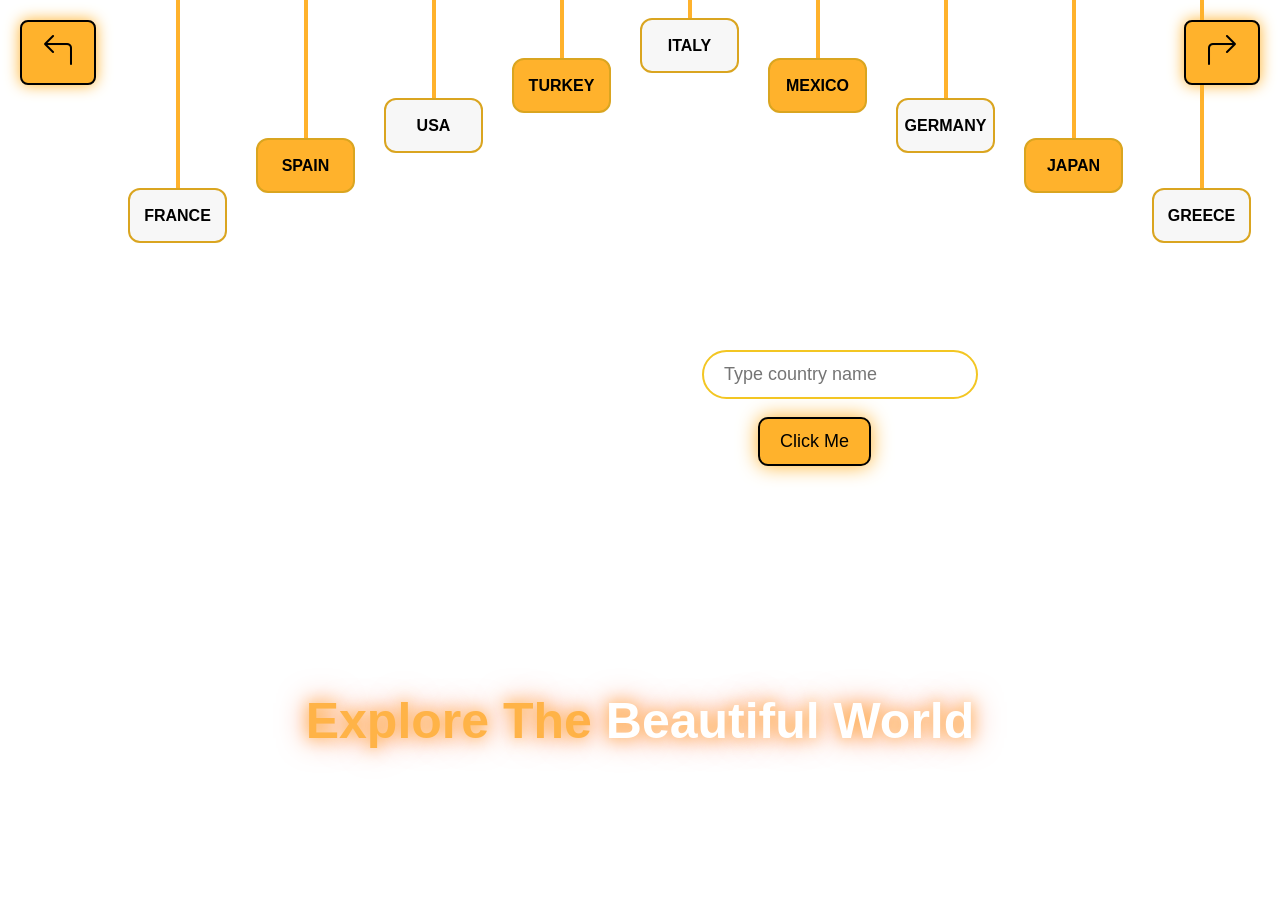
==== 1.html @ b1dcc755 "Add files via upload" ====
<!DOCTYPE html>
<html lang="en">

<head>
  <meta charset="UTF-8">
  <title>Tourism Showcase</title>
 <link rel="stylesheet" href="https://cdn.jsdelivr.net/npm/bootstrap-icons@1.11.3/font/bootstrap-icons.css">

  <style>
    * {
      margin: 0;
      padding: 0;
      box-sizing: border-box;
    }

    body {
      height: 100vh;
      overflow: hidden;
     
      background-image: url(images/Luxury.png);
      display: flex;
      justify-content: center;
      align-items: flex-start;
      font-family: Arial, sans-serif;
    }

    .scene {
      position: relative;
      width: 100%;
      height: 100vh;
    }

    .hanger {
      position: absolute;
      top: -200px;
      display: flex;
      flex-direction: column;
      align-items: center;
      animation: dropDown 2s ease forwards, floatBox 3s ease-in-out infinite;
      opacity: 0;
    }

    .h1 {
      left: 10%;
      animation-delay: 0s, 2s;
    }

    .h2 {
      left: 20%;
      animation-delay: 0.3s, 2.3s;
    }

    .h3 {
      left: 30%;
      animation-delay: 0.6s, 2.6s;
    }

    .h4 {
      left: 40%;
      animation-delay: 0.9s, 2.9s;
    }

    .h5 {
      left: 50%;
      animation-delay: 1.2s, 3.2s;
    }

    .h6 {
      left: 60%;
      animation-delay: 1.5s, 3.5s;
    }

    .h7 {
      left: 70%;
      animation-delay: 1.8s, 3.8s;
    }

    .h8 {
      left: 80%;
      animation-delay: 2.1s, 4.1s;
    }

    .h9 {
      left: 90%;
      animation-delay: 2.4s, 4.4s;
    }


    .line {
      width: 4px;
      background: #ffb22c;
    }

    .line1 {
      height: 390px;
    }

    .line2 {
      height: 340px;
    }

    .line3 {
      height: 300px;
    }

    .line4 {
      height: 260px;
    }

    .line5 {
      height: 220px;
    }

    .line6 {
      height: 260px;
    }

    .line7 {
      height: 300px;
    }

    .line8 {
      height: 340px;
    }

    .line9 {
      height: 390px;
    }

    .box {
      width: 99px;
      height: 55px;
      border-radius: 12px;
      border: 2px solid goldenrod;
      margin-top: -2px;
      display: flex;
      align-items: center;
      justify-content: center;
      font-size: medium;
      font-weight: 700;
      animation: glow 2s infinite alternate;
    }

    .b1 {
      background: #f7f7f7;
    }

    .b2 {
      background: #ffb22c;
    }

    .b3 {
      background: #f7f7f7;
    }

    .b4 {
      background:#ffb22c;
    }

    .b5 {
      background: #f7f7f7;
    }

    .b6 {
      background:#ffb22c;
    }

    .b7 {
      background: #f7f7f7;
    }

    .b8 {
      background: #ffb22c;
    }

    .b9 {
      background: #f7f7f7;
    }

    @keyframes dropDown {
      0% {
        transform: translateY(-250px);
        opacity: 0;
      }

      100% {
        transform: translateY(0);
        opacity: 1;
      }
    }

    @keyframes floatBox {
      0% {
        transform: translateY(0);
      }

      50% {
        transform: translateY(150px);
      }

      100% {
        transform: translateY(0);
      }
    }

    @keyframes glow {
      from {
        box-shadow: 0 0 10px rgba(255, 255, 255, 0.2);
      }

      to {
        box-shadow: 0 0 25px rgba(255, 255, 255, 0.8);
      }
    }
 h1 {
  font-size: 50px;
   position: absolute;
     width: 100%;
  bottom: 150px;
  text-align: center;
  color: #ffb347;
  text-shadow: 0 0 15px #ffb347, 0 0 30px #ff7e5f;
  animation: glow 2s ease-in-out infinite alternate;
}

@keyframes glow {
  from {
    text-shadow: 0 0 10px #ffb347, 0 0 20px #ff7e5f;
  }
  to {
    text-shadow: 0 0 20px #ffb347, 0 0 40px #ff7e5f;
  }
}

h1 span {
  color: white;
}

    #name {
      margin-top: 350px;
      margin-left: 702px;
      padding: 12px 20px;
      border-radius: 40px;
      font-size: 18px;
      cursor: pointer;
      border: 2px solid #f3c623;
    }

    .button {
      margin-left: 758px;
      padding: 12px 20px;
      border-radius: 10px;
      font-size: 18px;
      cursor: pointer;
      background-color:#ffb22c;
  box-shadow: 0px 0px 20px #ffb22c;
      border: 2px solid black;
    }

    #images {
      margin-top: 30px;
      display: flex;
      flex-direction: column;
      gap: 20px;
      align-items: center;
      width: 100%;
    }

    .row {
      display: flex;
      width: 100%;
    }

    .row.reverse {
      flex-direction: row-reverse;
    }

    .card {
      position: relative;
      flex: 1;
      height: 180px;
      overflow: hidden;
      border: 2px solid white;
      opacity: 0;
    }

    .card img {
      width: 100%;
      height: 100%;
      object-fit: cover;
      transition: transform 0.3s ease;
    }

    .card:hover img {
      transform: scale(1.2);
    }

    .description {
      position: absolute;
      bottom: 0;
      left: 0;
      right: 0;
      background: rgba(0, 0, 0, 0.7);
      color: #fff;
      font-size: 14px;
      padding: 5px;
      opacity: 0;
      transition: opacity 0.3s ease;
    }

    .card:hover .description {
      opacity: 1;
    }

    @keyframes fadeInLeft {
      from {
        opacity: 0;
        transform: translateX(-50px);
      }

      to {
        opacity: 1;
        transform: translateX(0);
      }
    }

    @keyframes fadeInRight {
      from {
        opacity: 0;
        transform: translateX(50px);
      }

      to {
        opacity: 1;
        transform: translateX(0);
      }
    }
    @keyframes fadeInLeftSlow {
  from {opacity:0; transform: translateX(-100px);}
  to {opacity:1; transform: translateX(0);}
}
@keyframes fadeInRightSlow {
  from {opacity:0; transform: translateX(100px);}
  to {opacity:1; transform: translateX(0);}
}

.nav-btn {
  position: fixed;
  top: 20px;
  padding: 12px 20px;
  font-size: 16px;
  border-radius: 8px;
  cursor: pointer;
  background-color: #ffb22c;
  border: 2px solid black;
  box-shadow: 0px 0px 15px #ffb22c;
}

.nav-btn.back {
  left:20px;   /* bottom-left corner */
}

.nav-btn.front {
  right: 20px;  /* bottom-right corner */
}
.back-btn {
  text-decoration: none;
  color: inherit;   /* inherit button text color */
  display: flex;
  align-items: center;
  font-size: xx-large;
  font-weight: 500;
  gap: 5px;         /* space between icon and text */
}


  </style>
</head>

<body>
  <div class="scene">
 <h1>Explore The <span>Beautiful World</span></h1>
    <div class="hanger h1">
      <div class="line line1"></div>
      <div class="box b1">FRANCE</div>
    </div>
    <div class="hanger h2">
      <div class="line line2"></div>
      <div class="box b2">SPAIN</div>
    </div>
    <div class="hanger h3">
      <div class="line line3"></div>
      <div class="box b3">USA</div>
    </div>
    <div class="hanger h4">
      <div class="line line4"></div>
      <div class="box b4">TURKEY</div>
    </div>
    <div class="hanger h5">
      <div class="line line5"></div>
      <div class="box b5">ITALY</div>
    </div>
    <div class="hanger h6">
      <div class="line line6"></div>
      <div class="box b6">MEXICO</div>
    </div>
    <div class="hanger h7">
      <div class="line line7"></div>
      <div class="box b7">GERMANY</div>
    </div>
    <div class="hanger h8">
      <div class="line line8"></div>
      <div class="box b8">JAPAN</div>
    </div>
    <div class="hanger h9">
      <div class="line line9"></div>
      <div class="box b9">GREECE</div>
    </div>

    <form id="countryForm">
      <input type="text" placeholder="Type country name" id="name"><br><br>
      <button type="submit" class="button">Click Me</button>
    </form>
    <div id="images"></div>
  </div>


<button id="goFront" class="nav-btn front"><a href="gallery.html" class="back-btn"><i class="bi bi-arrow-90deg-right"></i></a></button>
<button id="goBack" class="nav-btn back">
  <a href="d.html" class="back-btn">
    <i class="bi bi-arrow-90deg-left"></i> 
  </a>
</button>



  <script>
const countryPages = {
  "FRANCE": "france.html",
  "SPAIN": "spain.html",
  "USA": "usa.html",
  "TURKEY": "turkey.html",
  "ITALY": "italy.html",
  "MEXICO": "mexico.html",
  "GERMANY": "germany.html",
  "JAPAN": "japan.html",
  "GREECE": "greece.html"
};
document.getElementById("countryForm").addEventListener("submit", function(e) {
  e.preventDefault();
  const input = document.getElementById("name").value.trim().toUpperCase();

  if (countryPages[input]) {
    // Redirect to the corresponding HTML page
    window.location.href = countryPages[input];
  } else {
    alert("Country not found. Try again.");
  }
});


</script>
</body>
</html>
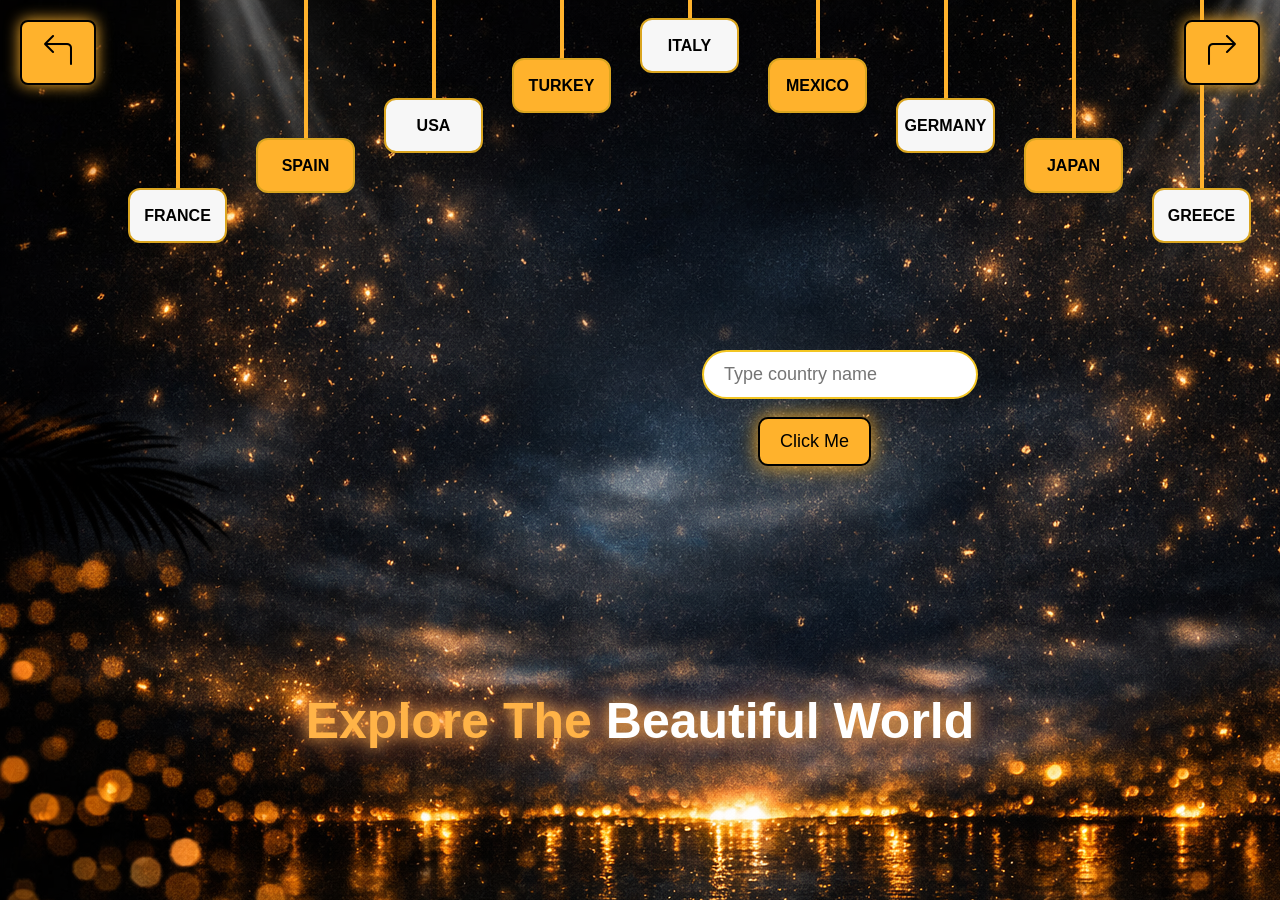
==== commit 3607343a: "Update 1.html" ====
--- a/1.html
+++ b/1.html
@@ -17,7 +17,7 @@
       height: 100vh;
       overflow: hidden;
      
-      background-image: url(images/Luxury.png);
+      background-image: url(image/Luxurytravelvibew.png);
       display: flex;
       justify-content: center;
       align-items: flex-start;
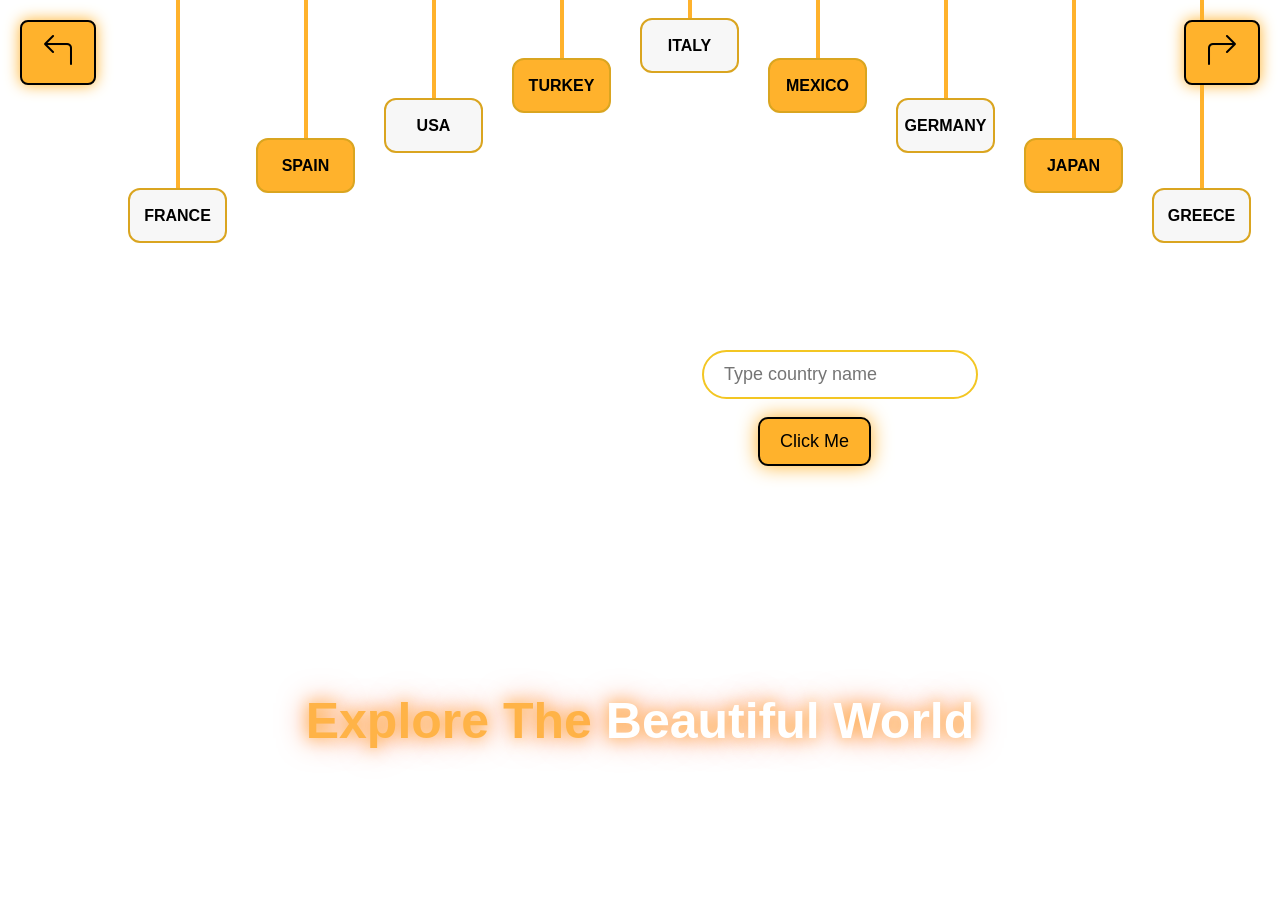
==== commit a7b0ab85: "Fix HTML encoding issues in 1.html" ====
--- a/1.html
+++ b/1.html
@@ -17,7 +17,7 @@
       height: 100vh;
       overflow: hidden;
      
-      background-image: url(image/Luxurytravelvibew.png);
+      background-image: url(image\Luxurytravelvibew.png);
       display: flex;
       justify-content: center;
       align-items: flex-start;
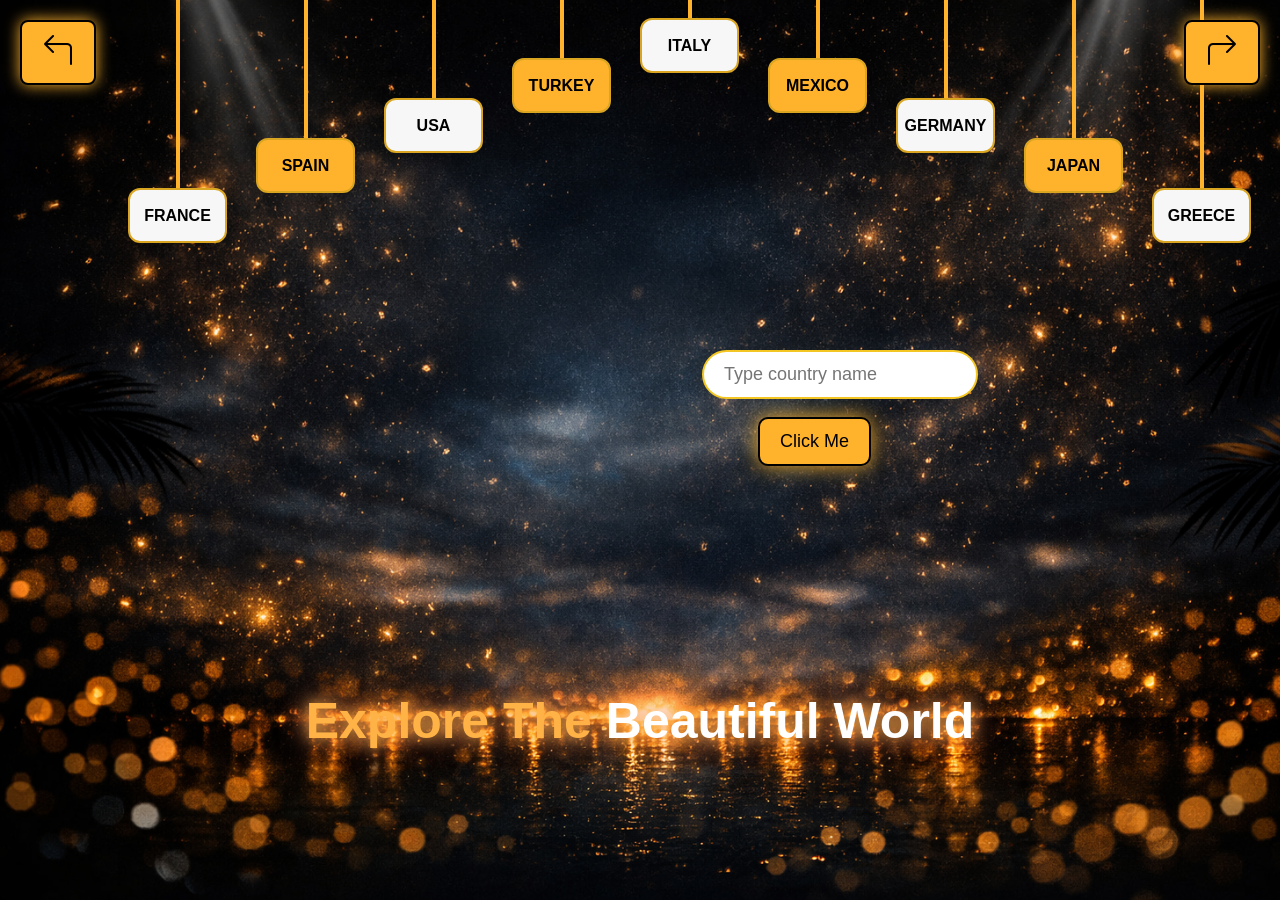
==== commit 0765161a: "Fix background image URL and add size property Updated background image URL and added background siz" ====
--- a/1.html
+++ b/1.html
@@ -17,7 +17,8 @@
       height: 100vh;
       overflow: hidden;
      
-      background-image: url(image\Luxurytravelvibew.png);
+      background-image: url("image/Luxurytravelvibew.png");
+      background-size: cover;
       display: flex;
       justify-content: center;
       align-items: flex-start;
